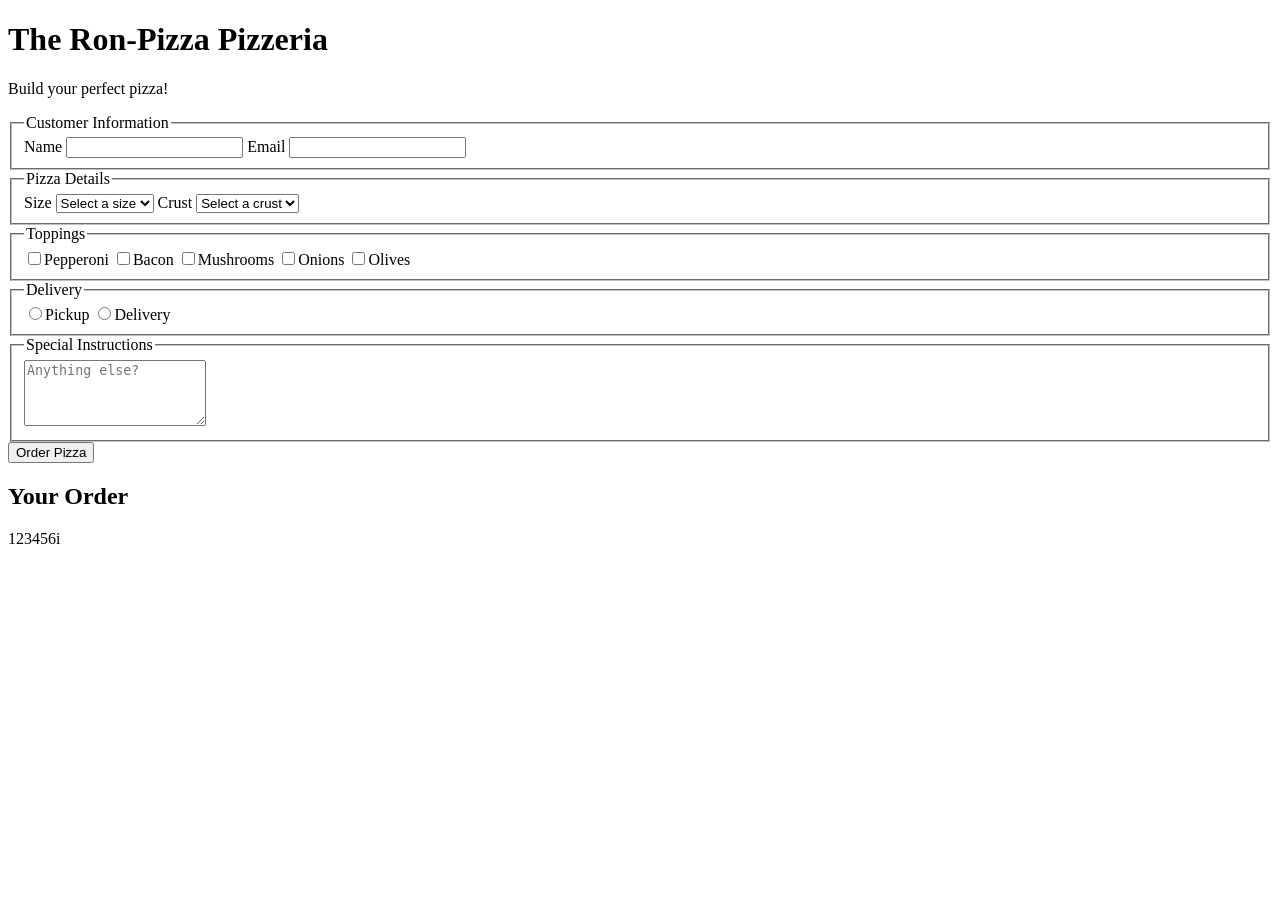
==== Assignment-2/index.html @ 7ec0da1c "Index.html" ====
<!DOCTYPE html>
<html lang="en">

<head>
    <meta charset="UTF-8">
    <meta name="viewport" content="width=device-width, initial-scale=1.0">
    <title>The Pizza Maker</title>
    <link rel="stylesheet" href="css/styles.css">
    <script src="js/script.js" defer></script>
</head>

<body>

    <div class="container">
        <h1>The Ron-Pizza Pizzeria</h1>

        <p class="subtitle">Build your perfect pizza!</p>

        <form id="pizzaForm">
            <fieldset>
                <legend>Customer Information</legend>

                <label for="customerName">Name</label>
                <input type="text" id="customerName">
                <label for="customerEmail">Email</label>
                <input type="text" id="customerEmail">
            </fieldset>

            <fieldset>
                <legend>Pizza Details</legend>

                <label for="pizzaSize">Size</label>
                <select id="pizzaSize">
                    <option value="">Select a size</option>

                    <option value="Small">Small</option>

                    <option value="Medium">Medium</option>

                    <option value="Large">Large</option>

                </select>

                <label for="crustType">Crust</label>
                <select id="crustType">
                    <option value="">Select a crust</option>

                    <option value="Classic">Classic</option>

                    <option value="Thin">Thin</option>

                    <option value="Stuffed">Stuffed</option>

                </select>
            </fieldset>

            <fieldset>
                <legend>Toppings</legend>
                <label>
                    <input type="checkbox" value="Pepperoni">Pepperoni</label>

                <label>
                    <input type="checkbox" value="Bacon">Bacon
                </label>

                <label>
                    <input type="checkbox" value="Mushrooms">Mushrooms
                </label>

                <label>
                    <input type="checkbox" value="Onions">Onions
                </label>

                <label>
                    <input type="checkbox" value="Olives">Olives
                </label>
            </fieldset>


            <fieldset>
                <legend>Delivery</legend>
                <label>
                    <input type="radio" name="delivery" value="Pickup">Pickup
                </label>

                <label>
                    <input type="radio" name="delivery" value="Delivery">Delivery
                </label>
            </fieldset>

            <fieldset>
                <legend>Special Instructions</legend>
                <textarea id="instructions" rows="4" placeholder="Anything else?"></textarea>
            </fieldset>

            <button type="submit">Order Pizza</button>
        </form>

        <section id="orderSummary">
            <h2>Your Order</h2>
            <p id="pizzaOutput"></p>
        </section>

        <footer>
            <p id="studentInfo">123456i</p> <!-- I'll left it empty to fill it dynamically with JS -->
        </footer>
    </div>
</body>

</html>
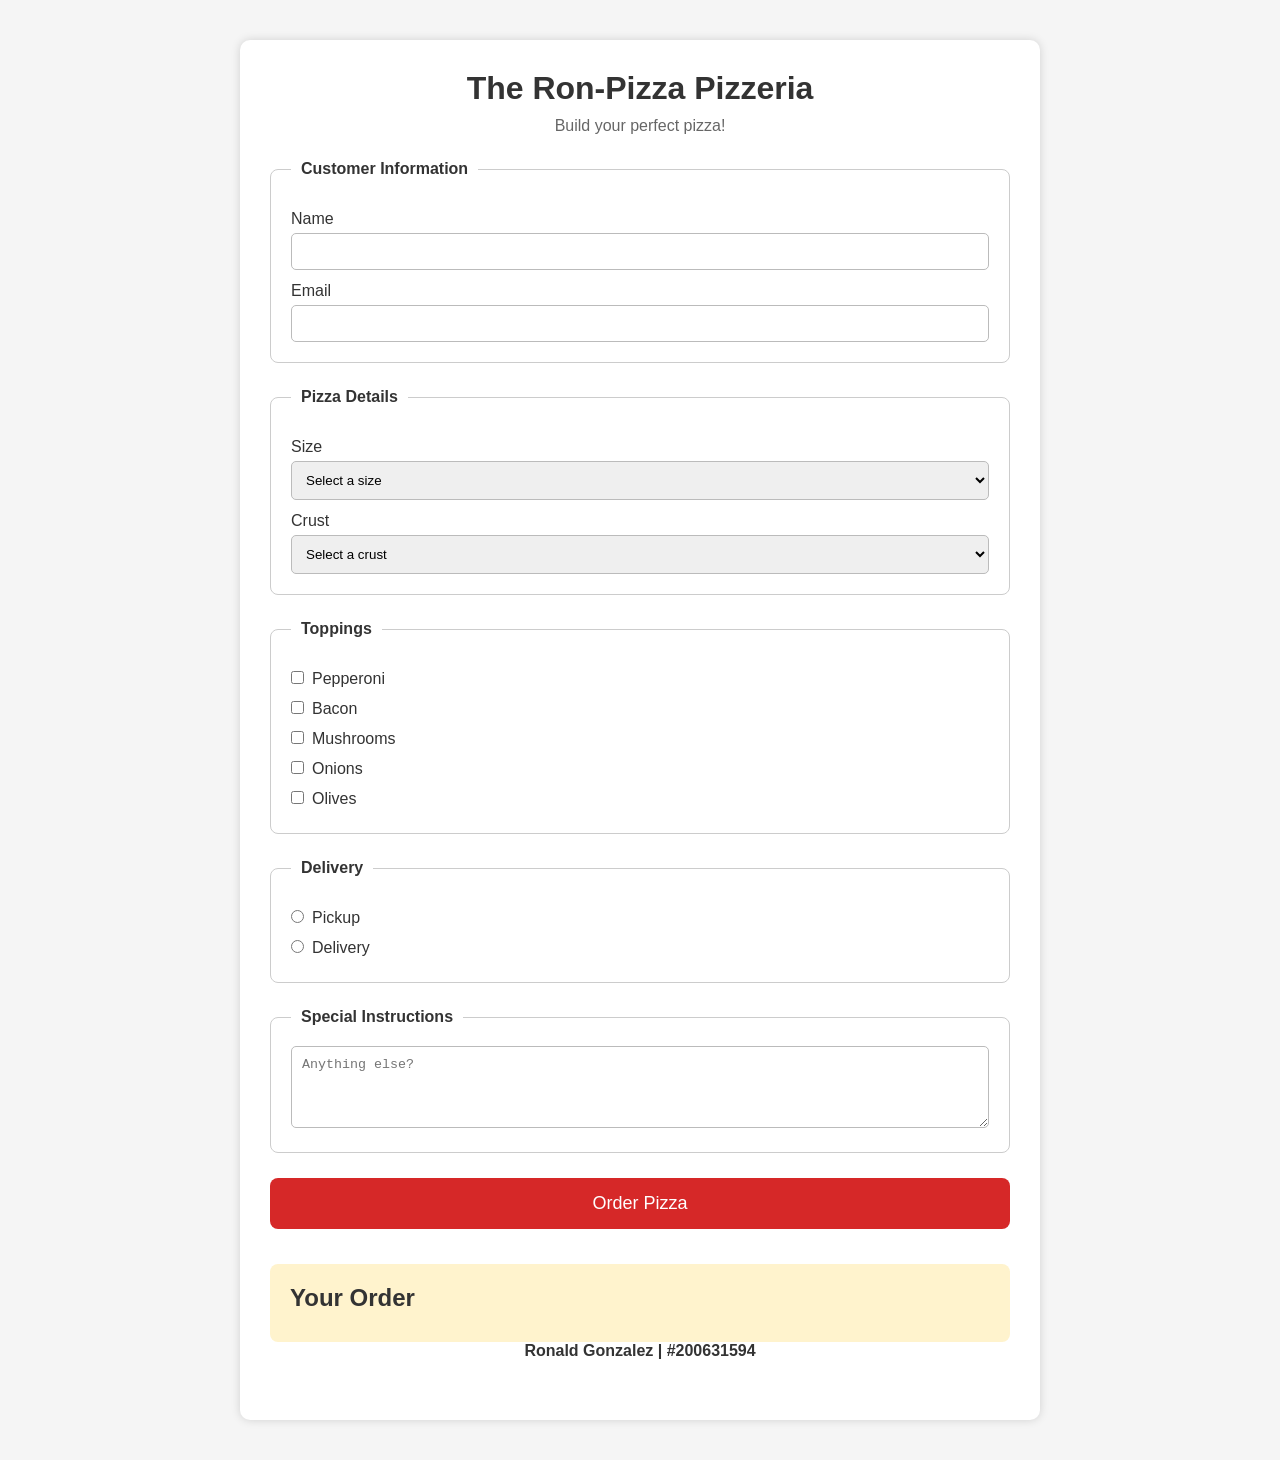
==== commit bd231e62: "added validation, list of toppings, click event, and class topping (index)" ====
--- a/Assignment-2/index.html
+++ b/Assignment-2/index.html
@@ -57,22 +57,22 @@
             <fieldset>
                 <legend>Toppings</legend>
                 <label>
-                    <input type="checkbox" value="Pepperoni">Pepperoni</label>
+                    <input type="checkbox" class= "topping" value="Pepperoni">Pepperoni</label>
 
                 <label>
-                    <input type="checkbox" value="Bacon">Bacon
+                    <input type="checkbox" class= "topping" value="Bacon">Bacon
                 </label>
 
                 <label>
-                    <input type="checkbox" value="Mushrooms">Mushrooms
+                    <input type="checkbox" class= "topping" value="Mushrooms">Mushrooms
                 </label>
 
                 <label>
-                    <input type="checkbox" value="Onions">Onions
+                    <input type="checkbox" class= "topping" value="Onions">Onions
                 </label>
 
                 <label>
-                    <input type="checkbox" value="Olives">Olives
+                    <input type="checkbox" class= "topping" value="Olives">Olives
                 </label>
             </fieldset>
 
@@ -102,7 +102,7 @@
         </section>
 
         <footer>
-            <p id="studentInfo">123456i</p> <!-- I'll left it empty to fill it dynamically with JS -->
+            <p id="studentInfo"></p> <!-- I'll left it empty to fill it dynamically with JS -->
         </footer>
     </div>
 </body>
--- a/Assignment-2/css/styles.css
+++ b/Assignment-2/css/styles.css
@@ -0,0 +1,96 @@
+*{
+    margin:0;
+    padding:0;
+    box-sizing:border-box;
+}
+
+body{
+    font-family:Arial, Helvetica, sans-serif;
+    background:#f5f5f5;
+    color:#333;
+    padding:40px;
+}
+
+.container{
+    max-width:800px;
+    margin:auto;
+    background:white;
+    padding:30px;
+    border-radius:10px;
+    box-shadow:0 0 10px rgba(0,0,0,.15);
+}
+
+h1{
+    text-align:center;
+    margin-bottom:10px;
+}
+
+.subtitle{
+    text-align:center;
+    margin-bottom:25px;
+    color:#666;
+}
+
+#studentInfo{
+    text-align:center;
+    margin-bottom:30px;
+    font-weight:bold;
+}
+
+fieldset{
+    margin-bottom:25px;
+    padding:20px;
+    border:1px solid #ccc;
+    border-radius:8px;
+}
+
+legend{
+    font-weight:bold;
+    padding:0 10px;
+}
+
+label{
+    display:block;
+    margin-top:12px;
+    margin-bottom:5px;
+}
+
+input[type=text], select, textarea{
+    width:100%;
+    padding:10px;
+    border:1px solid #bbb;
+    border-radius:5px;
+}
+
+input[type=checkbox], input[type=radio]{
+    margin-right:8px;
+}
+
+button{
+    display:block;
+    width:100%;
+    padding:15px;
+    border:none;
+    background:#d62828;
+    color:white;
+    font-size:18px;
+    border-radius:8px;
+    cursor:pointer;
+}
+
+button:hover{
+    background:#a71d1d;
+}
+
+#orderSummary{
+    margin-top:35px;
+    padding:20px;
+    background:#fff3cd;
+    border-radius:8px;
+}
+
+#pizzaOutput{
+    margin-top:10px;
+    font-size:18px;
+    font-weight:bold;
+}
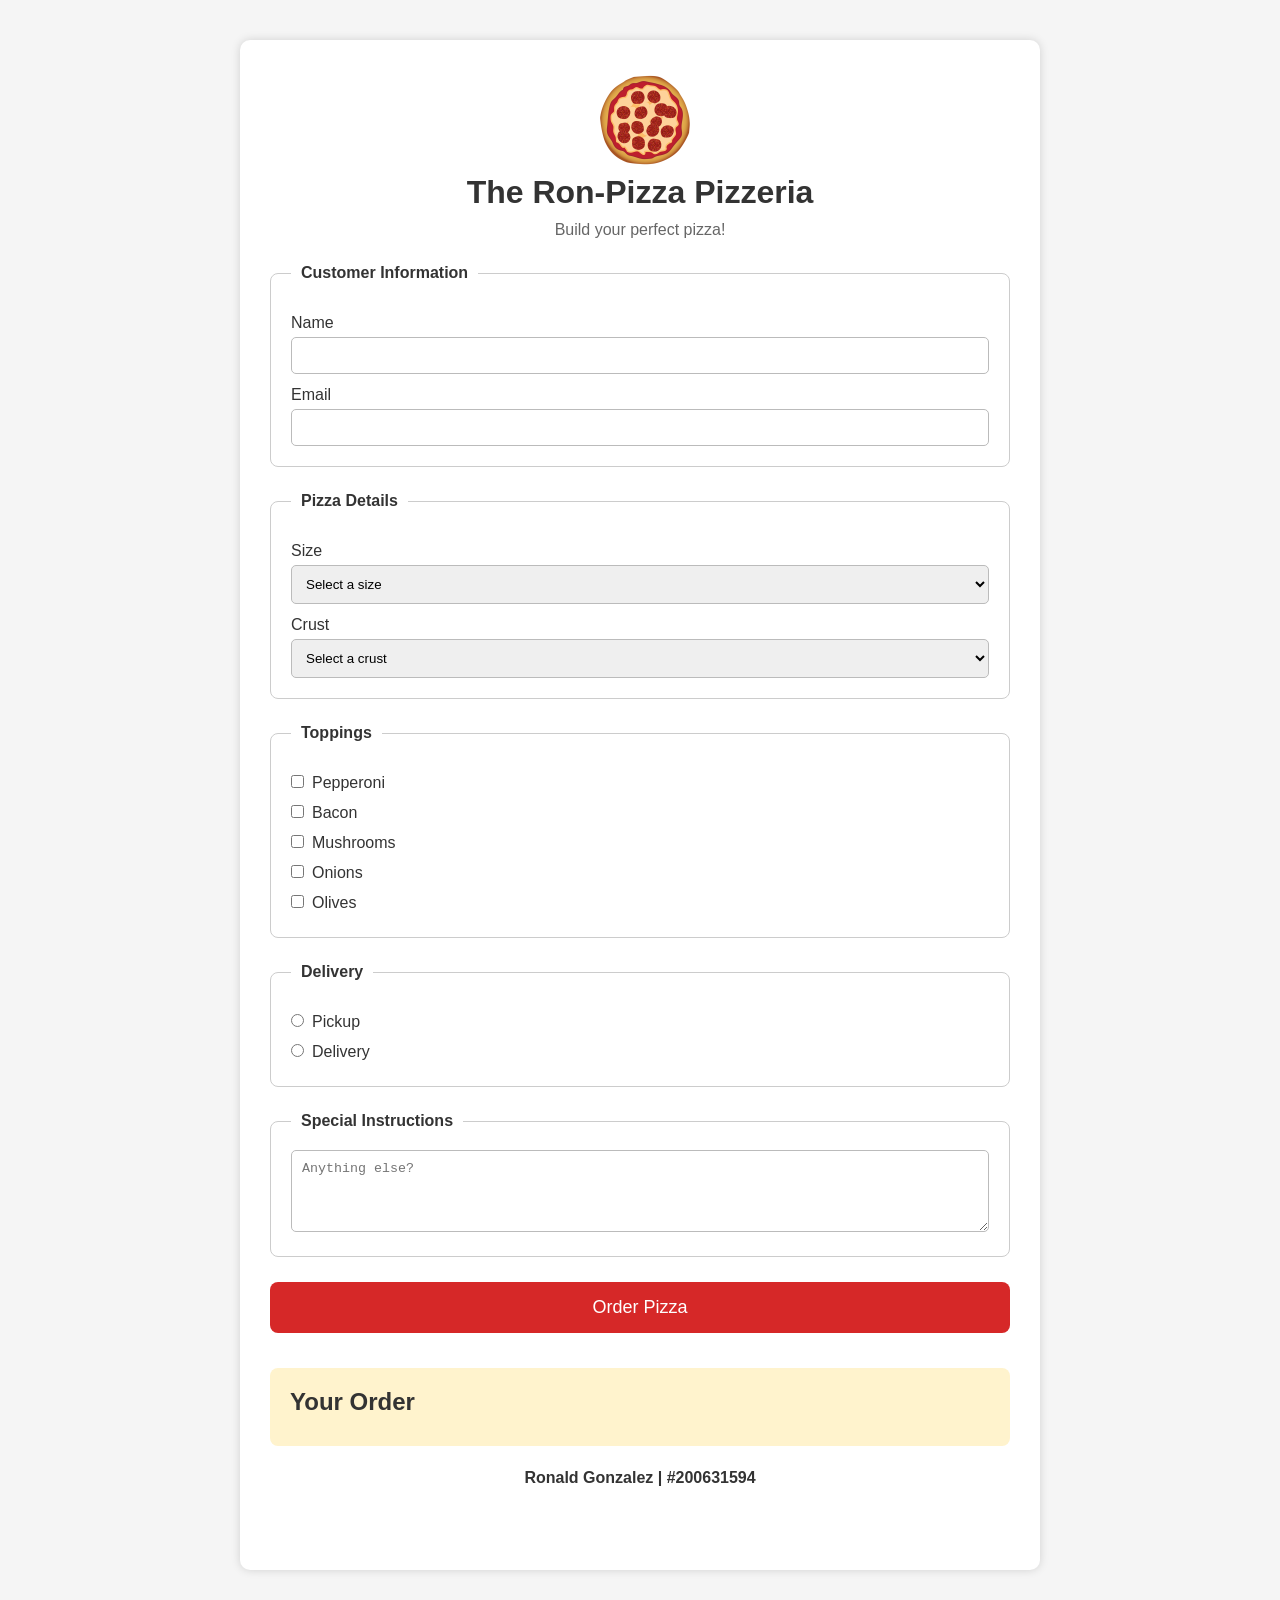
==== commit 437866f9: "Assigment-2 Completed!" ====
--- a/Assignment-2/index.html
+++ b/Assignment-2/index.html
@@ -5,6 +5,7 @@
     <meta charset="UTF-8">
     <meta name="viewport" content="width=device-width, initial-scale=1.0">
     <title>The Pizza Maker</title>
+    <link rel="icon" href="img/pizzaIcon.png" type="image/x-icon">
     <link rel="stylesheet" href="css/styles.css">
     <script src="js/script.js" defer></script>
 </head>
@@ -12,6 +13,7 @@
 <body>
 
     <div class="container">
+        <img src="img/pizzaIcon.png" id="pizzaImg">
         <h1>The Ron-Pizza Pizzeria</h1>
 
         <p class="subtitle">Build your perfect pizza!</p>
@@ -57,22 +59,22 @@
             <fieldset>
                 <legend>Toppings</legend>
                 <label>
-                    <input type="checkbox" class= "topping" value="Pepperoni">Pepperoni</label>
+                    <input type="checkbox" class="topping" value="Pepperoni">Pepperoni</label>
 
                 <label>
-                    <input type="checkbox" class= "topping" value="Bacon">Bacon
+                    <input type="checkbox" class="topping" value="Bacon">Bacon
                 </label>
 
                 <label>
-                    <input type="checkbox" class= "topping" value="Mushrooms">Mushrooms
+                    <input type="checkbox" class="topping" value="Mushrooms">Mushrooms
                 </label>
 
                 <label>
-                    <input type="checkbox" class= "topping" value="Onions">Onions
+                    <input type="checkbox" class="topping" value="Onions">Onions
                 </label>
 
                 <label>
-                    <input type="checkbox" class= "topping" value="Olives">Olives
+                    <input type="checkbox" class="topping" value="Olives">Olives
                 </label>
             </fieldset>
 
--- a/Assignment-2/css/styles.css
+++ b/Assignment-2/css/styles.css
@@ -1,96 +1,111 @@
-*{
-    margin:0;
-    padding:0;
-    box-sizing:border-box;
+* {
+    margin: 0;
+    padding: 0;
+    box-sizing: border-box;
 }
 
-body{
-    font-family:Arial, Helvetica, sans-serif;
-    background:#f5f5f5;
-    color:#333;
-    padding:40px;
+body {
+    font-family: Arial, Helvetica, sans-serif;
+    background: #f5f5f5;
+    color: #333;
+    padding: 40px;
 }
 
-.container{
-    max-width:800px;
-    margin:auto;
-    background:white;
-    padding:30px;
-    border-radius:10px;
-    box-shadow:0 0 10px rgba(0,0,0,.15);
+.container {
+    max-width: 800px;
+    margin: auto;
+    background: white;
+    padding: 30px;
+    border-radius: 10px;
+    box-shadow: 0 0 10px rgba(0, 0, 0, .15);
 }
 
-h1{
-    text-align:center;
-    margin-bottom:10px;
+h1 {
+    text-align: center;
+    margin-bottom: 10px;
 }
 
-.subtitle{
-    text-align:center;
-    margin-bottom:25px;
-    color:#666;
+.subtitle {
+    text-align: center;
+    margin-bottom: 25px;
+    color: #666;
 }
 
-#studentInfo{
-    text-align:center;
-    margin-bottom:30px;
-    font-weight:bold;
+#studentInfo {
+    text-align: center;
+    margin-bottom: 30px;
+    font-weight: bold;
 }
 
-fieldset{
-    margin-bottom:25px;
-    padding:20px;
-    border:1px solid #ccc;
-    border-radius:8px;
+fieldset {
+    margin-bottom: 25px;
+    padding: 20px;
+    border: 1px solid #ccc;
+    border-radius: 8px;
 }
 
-legend{
-    font-weight:bold;
-    padding:0 10px;
+legend {
+    font-weight: bold;
+    padding: 0 10px;
 }
 
-label{
-    display:block;
-    margin-top:12px;
-    margin-bottom:5px;
+label {
+    display: block;
+    margin-top: 12px;
+    margin-bottom: 5px;
 }
 
-input[type=text], select, textarea{
-    width:100%;
-    padding:10px;
-    border:1px solid #bbb;
-    border-radius:5px;
+input[type=text],
+select,
+textarea {
+    width: 100%;
+    padding: 10px;
+    border: 1px solid #bbb;
+    border-radius: 5px;
 }
 
-input[type=checkbox], input[type=radio]{
-    margin-right:8px;
+input[type=checkbox],
+input[type=radio] {
+    margin-right: 8px;
 }
 
-button{
-    display:block;
-    width:100%;
-    padding:15px;
-    border:none;
-    background:#d62828;
-    color:white;
-    font-size:18px;
-    border-radius:8px;
-    cursor:pointer;
+button {
+    display: block;
+    width: 100%;
+    padding: 15px;
+    border: none;
+    background: #d62828;
+    color: white;
+    font-size: 18px;
+    border-radius: 8px;
+    cursor: pointer;
 }
 
-button:hover{
-    background:#a71d1d;
+button:hover {
+    background: #a71d1d;
 }
 
-#orderSummary{
-    margin-top:35px;
-    padding:20px;
-    background:#fff3cd;
-    border-radius:8px;
+#orderSummary {
+    margin-top: 35px;
+    padding: 20px;
+    background: #fff3cd;
+    border-radius: 8px;
 }
 
-#pizzaOutput{
-    margin-top:10px;
-    font-size:18px;
-    font-weight:bold;
+#pizzaOutput {
+    margin-top: 10px;
+    font-size: 18px;
+    font-weight: bold;
+    white-space: pre-line;
+}
+
+#pizzaImg{
+    width: 100px;
+    height: 100px;
+    position: flex;
+    margin-left: 325px;
+}
+
+footer{
+    padding: 23px;;
 }
